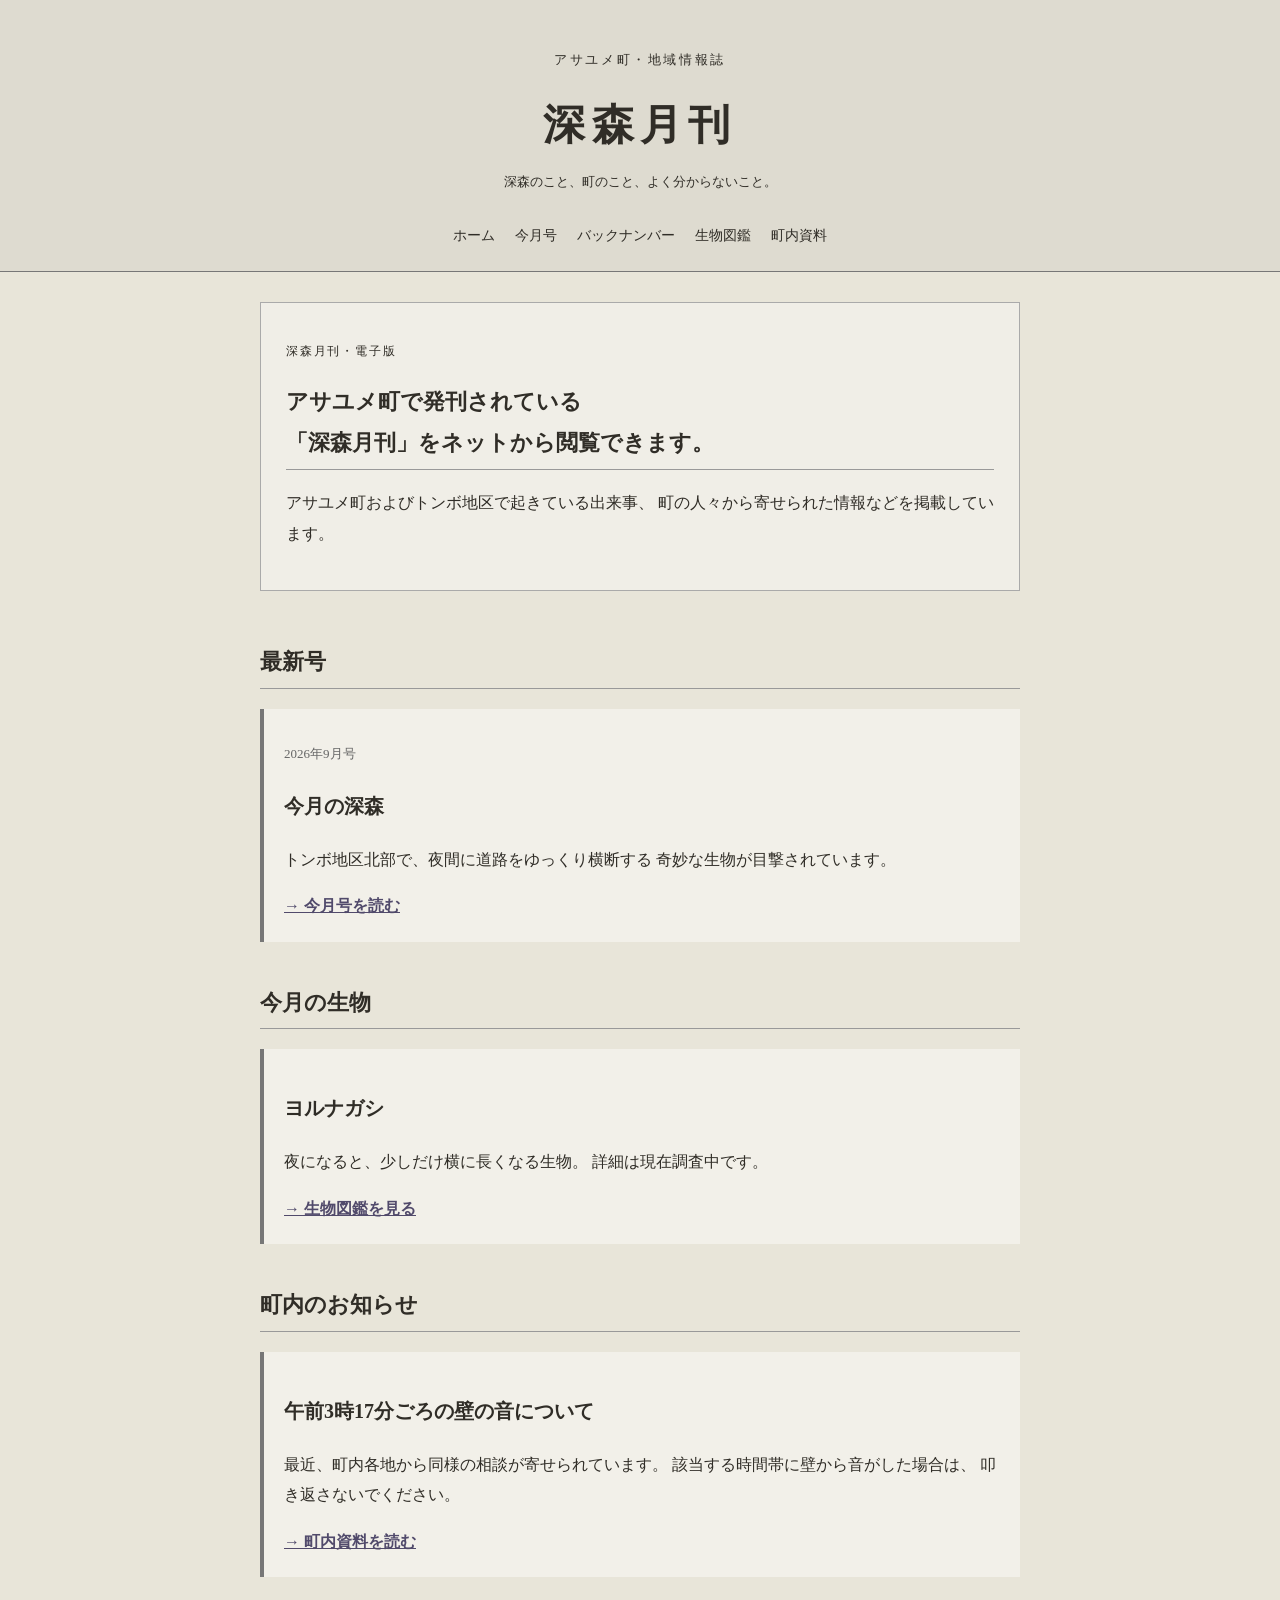
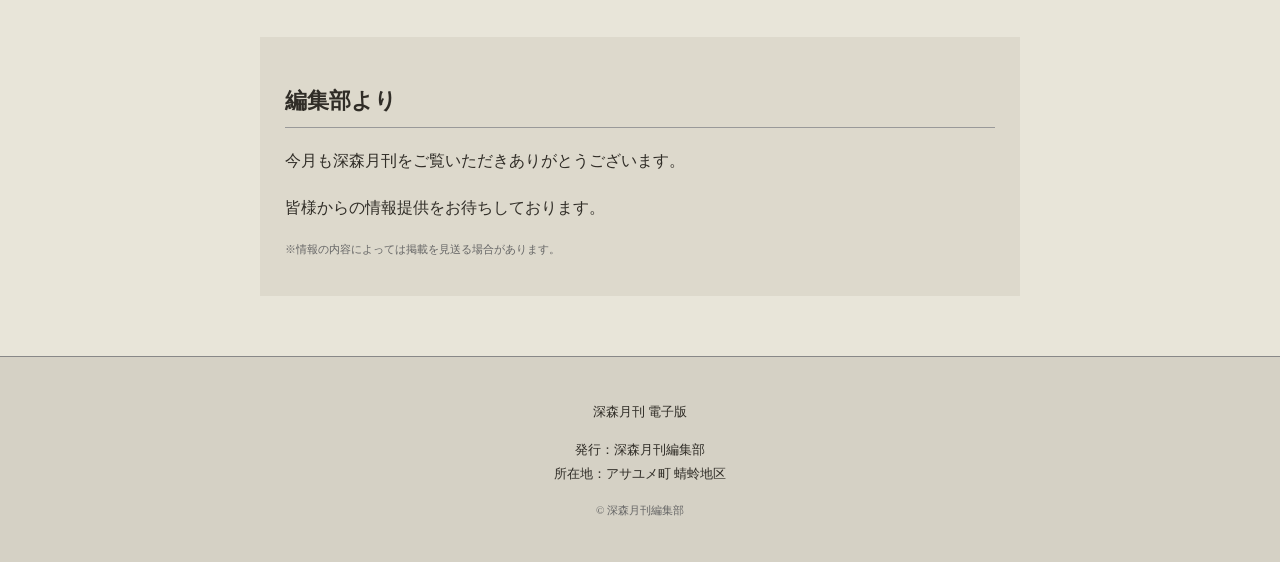
==== index.html @ 6a17d5da "index.html を更新" ====
<!DOCTYPE html>
<html lang="ja">

<head>
  <meta charset="UTF-8">
  <meta name="viewport" content="width=device-width, initial-scale=1.0">

  <title>深森月刊｜アサユメ町電子版</title>

  <link rel="stylesheet" href="style.css">
</head>

<body>

  <header class="site-header">

    <p class="town-name">アサユメ町・地域情報誌</p>

    <h1>深森月刊</h1>

    <p class="subtitle">
      深森のこと、町のこと、よく分からないこと。
    </p>

    <nav>
      <a href="index.html">ホーム</a>
      <a href="issue.html">今月号</a>
      <a href="archive.html">バックナンバー</a>
      <a href="creatures.html">生物図鑑</a>
      <a href="documents.html">町内資料</a>
    </nav>

  </header>


  <main>

    <section class="notice">
      <p class="small-title">深森月刊・電子版</p>

      <h2>アサユメ町で発刊されている<br>
      「深森月刊」をネットから閲覧できます。</h2>

      <p>
        アサユメ町およびトンボ地区で起きている出来事、
        町の人々から寄せられた情報などを掲載しています。
      </p>
    </section>


    <section>

      <h2>最新号</h2>

      <article class="article-card">

        <p class="date">2026年9月号</p>

        <h3>
          今月の深森
        </h3>

        <p>
          トンボ地区北部で、夜間に道路をゆっくり横断する
          奇妙な生物が目撃されています。
        </p>

        <a href="issue.html">
          → 今月号を読む
        </a>

      </article>

    </section>


    <section>

      <h2>今月の生物</h2>

      <article class="article-card">

        <h3>ヨルナガシ</h3>

        <p>
          夜になると、少しだけ横に長くなる生物。
          詳細は現在調査中です。
        </p>

        <a href="creatures.html">
          → 生物図鑑を見る
        </a>

      </article>

    </section>


    <section>

      <h2>町内のお知らせ</h2>

      <article class="article-card">

        <h3>
          午前3時17分ごろの壁の音について
        </h3>

        <p>
          最近、町内各地から同様の相談が寄せられています。
          該当する時間帯に壁から音がした場合は、
          叩き返さないでください。
        </p>

        <a href="documents.html">
          → 町内資料を読む
        </a>

      </article>

    </section>


    <section class="editor-note">

      <h2>編集部より</h2>

      <p>
        今月も深森月刊をご覧いただきありがとうございます。
      </p>

      <p>
        皆様からの情報提供をお待ちしております。
      </p>

      <p class="small">
        ※情報の内容によっては掲載を見送る場合があります。
      </p>

    </section>

  </main>


  <footer>

    <p>深森月刊 電子版</p>

    <p>
      発行：深森月刊編集部<br>
      所在地：アサユメ町 蜻蛉地区
    </p>

    <p class="small">
      © 深森月刊編集部
    </p>

  </footer>

</body>

</html>
---- style.css ----
/* =========================
   深森月刊・基本設定
========================= */

body {
  margin: 0;

  background-color: #e8e5d9;
  color: #302d27;

  font-family:
    "Yu Mincho",
    "Hiragino Mincho ProN",
    serif;

  line-height: 1.9;
}


/* =========================
   ページ全体
========================= */

main {
  max-width: 760px;

  margin: 0 auto;
  padding: 30px 20px 60px;
}


/* =========================
   ヘッダー
========================= */

.site-header {
  text-align: center;

  border-bottom: 1px solid #777;

  padding: 35px 20px 20px;

  background-color: #dedbd0;
}


.town-name {
  font-size: 13px;
  letter-spacing: 0.2em;
}


h1 {
  margin: 5px 0;

  font-size: 42px;

  letter-spacing: 0.15em;
}


.subtitle {
  margin-top: 0;

  font-size: 13px;
}


/* =========================
   ナビゲーション
========================= */

nav {
  margin-top: 25px;
}


nav a {
  margin: 0 8px;

  color: #302d27;

  text-decoration: none;

  font-size: 14px;
}


nav a:hover {
  text-decoration: underline;
}


/* =========================
   見出し
========================= */

h2 {
  border-bottom: 1px solid #999;

  padding-bottom: 5px;

  font-size: 22px;
}


h3 {
  font-size: 20px;
}


/* =========================
   トップの説明
========================= */

.notice {
  margin-bottom: 50px;

  padding: 25px;

  border: 1px solid #aaa;

  background-color: #f0eee7;
}


.small-title {
  font-size: 12px;

  letter-spacing: 0.15em;
}


/* =========================
   記事カード
========================= */

.article-card {
  margin: 20px 0 40px;

  padding: 20px;

  border-left: 4px solid #777;

  background-color: #f2f0e9;
}


.article-card .date {
  font-size: 13px;

  color: #666;
}


/* =========================
   リンク
========================= */

a {
  color: #514a6b;
}


.article-card a {
  font-weight: bold;
}


/* =========================
   編集部
========================= */

.editor-note {
  margin-top: 60px;

  padding: 25px;

  background-color: #ddd9cc;
}


/* =========================
   フッター
========================= */

footer {
  padding: 30px 20px;

  text-align: center;

  border-top: 1px solid #888;

  background-color: #d5d1c5;

  font-size: 13px;
}


/* =========================
   小さい文字
========================= */

.small {
  font-size: 11px;

  color: #666;
}
.archive-heading {
  font-size: 36px;
}
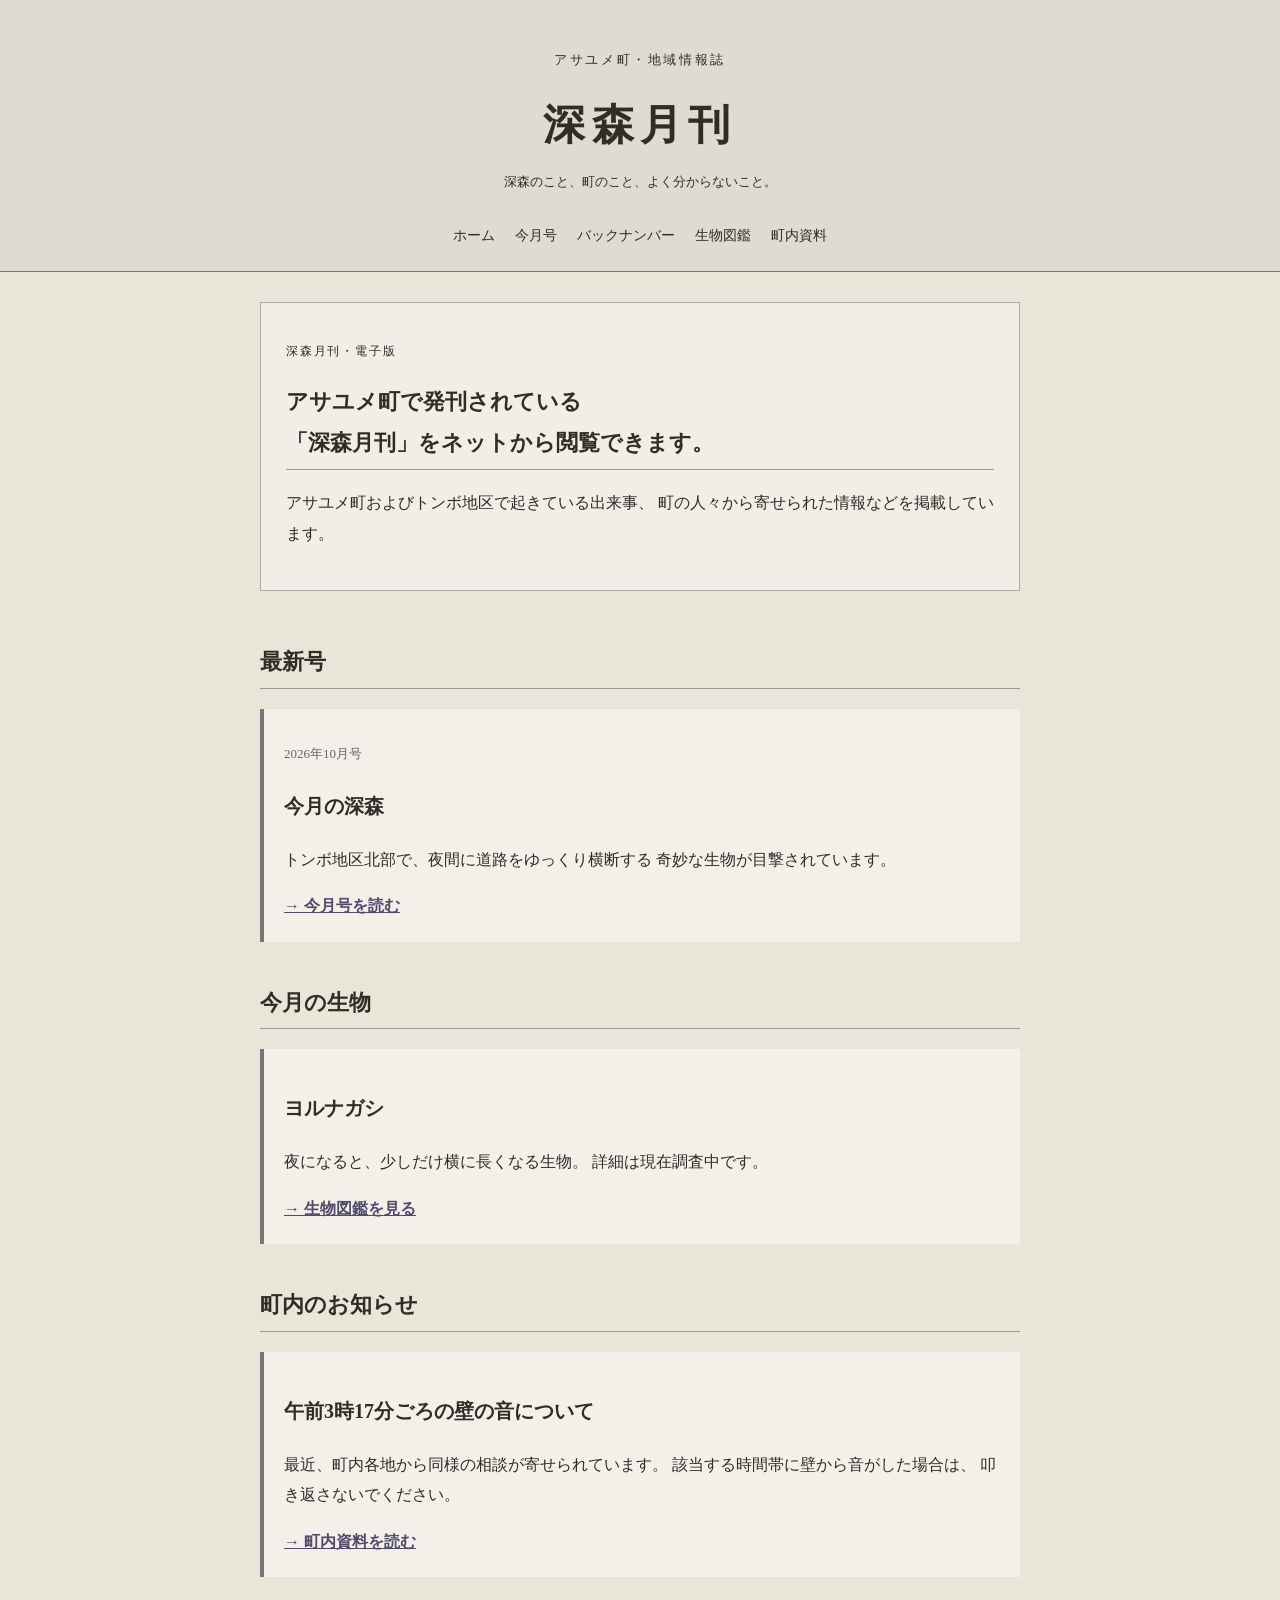
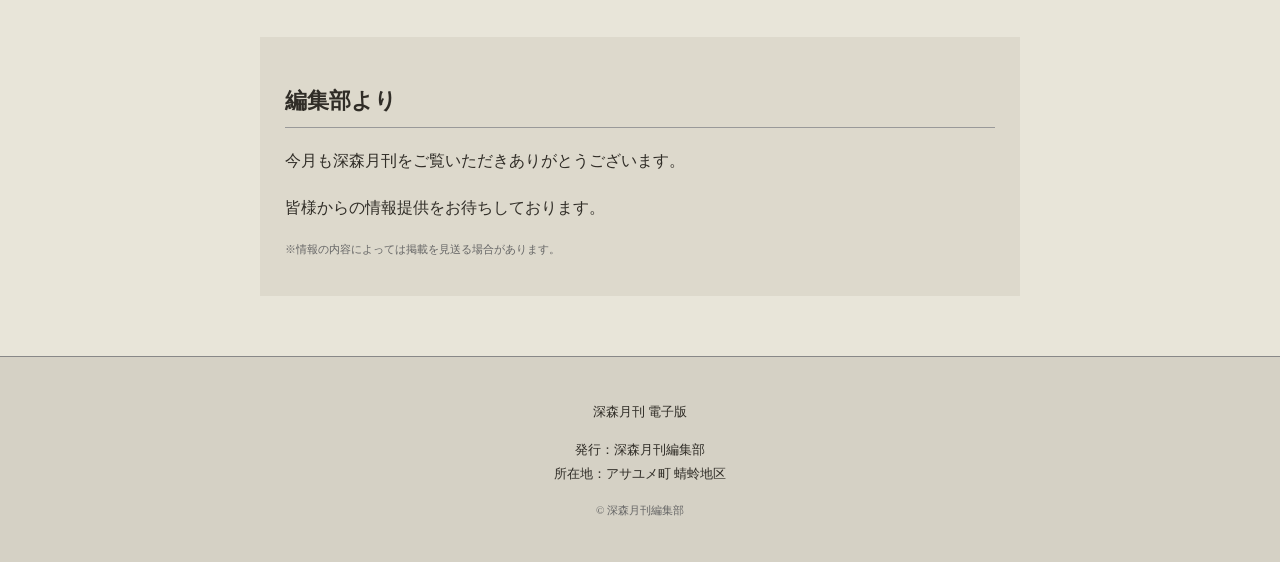
==== commit 44b77f61: "index.html を更新" ====
--- a/index.html
+++ b/index.html
@@ -54,7 +54,7 @@
 
       <article class="article-card">
 
-        <p class="date">2026年9月号</p>
+        <p class="date">2026年10月号</p>
 
         <h3>
           今月の深森
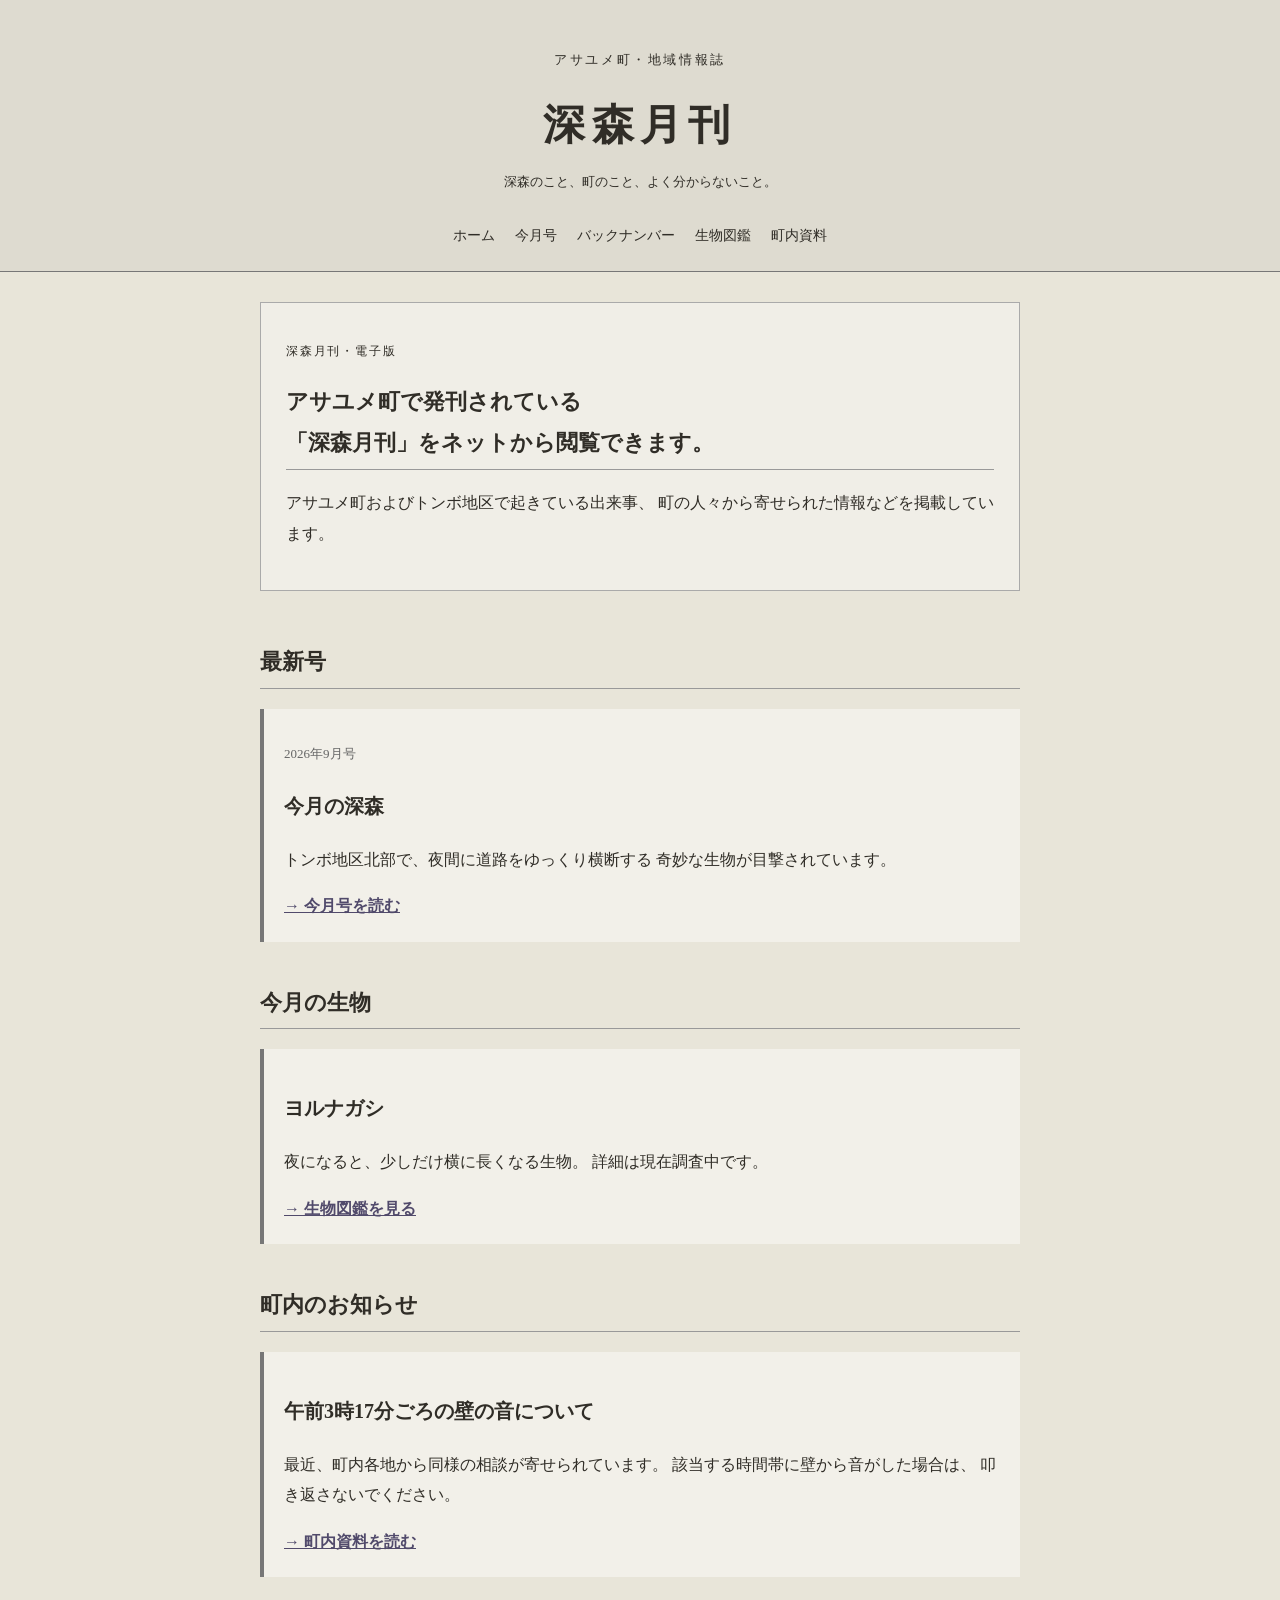
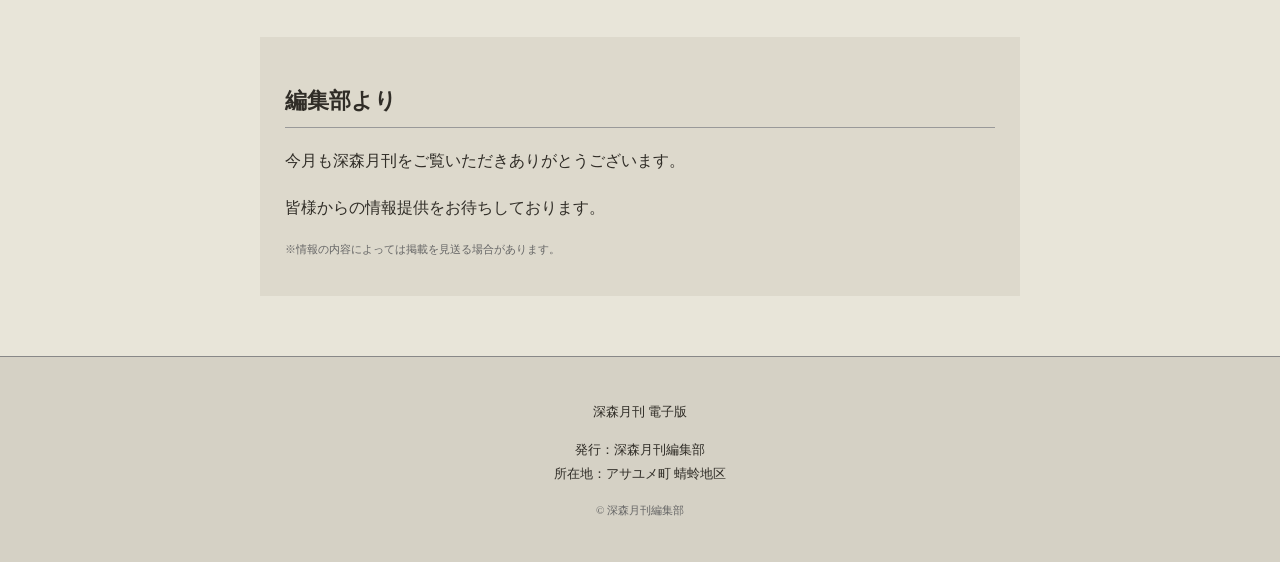
==== commit 62dc392e: "index.html を更新" ====
--- a/index.html
+++ b/index.html
@@ -54,7 +54,7 @@
 
       <article class="article-card">
 
-        <p class="date">2026年10月号</p>
+        <p class="date">2026年9月号</p>
 
         <h3>
           今月の深森
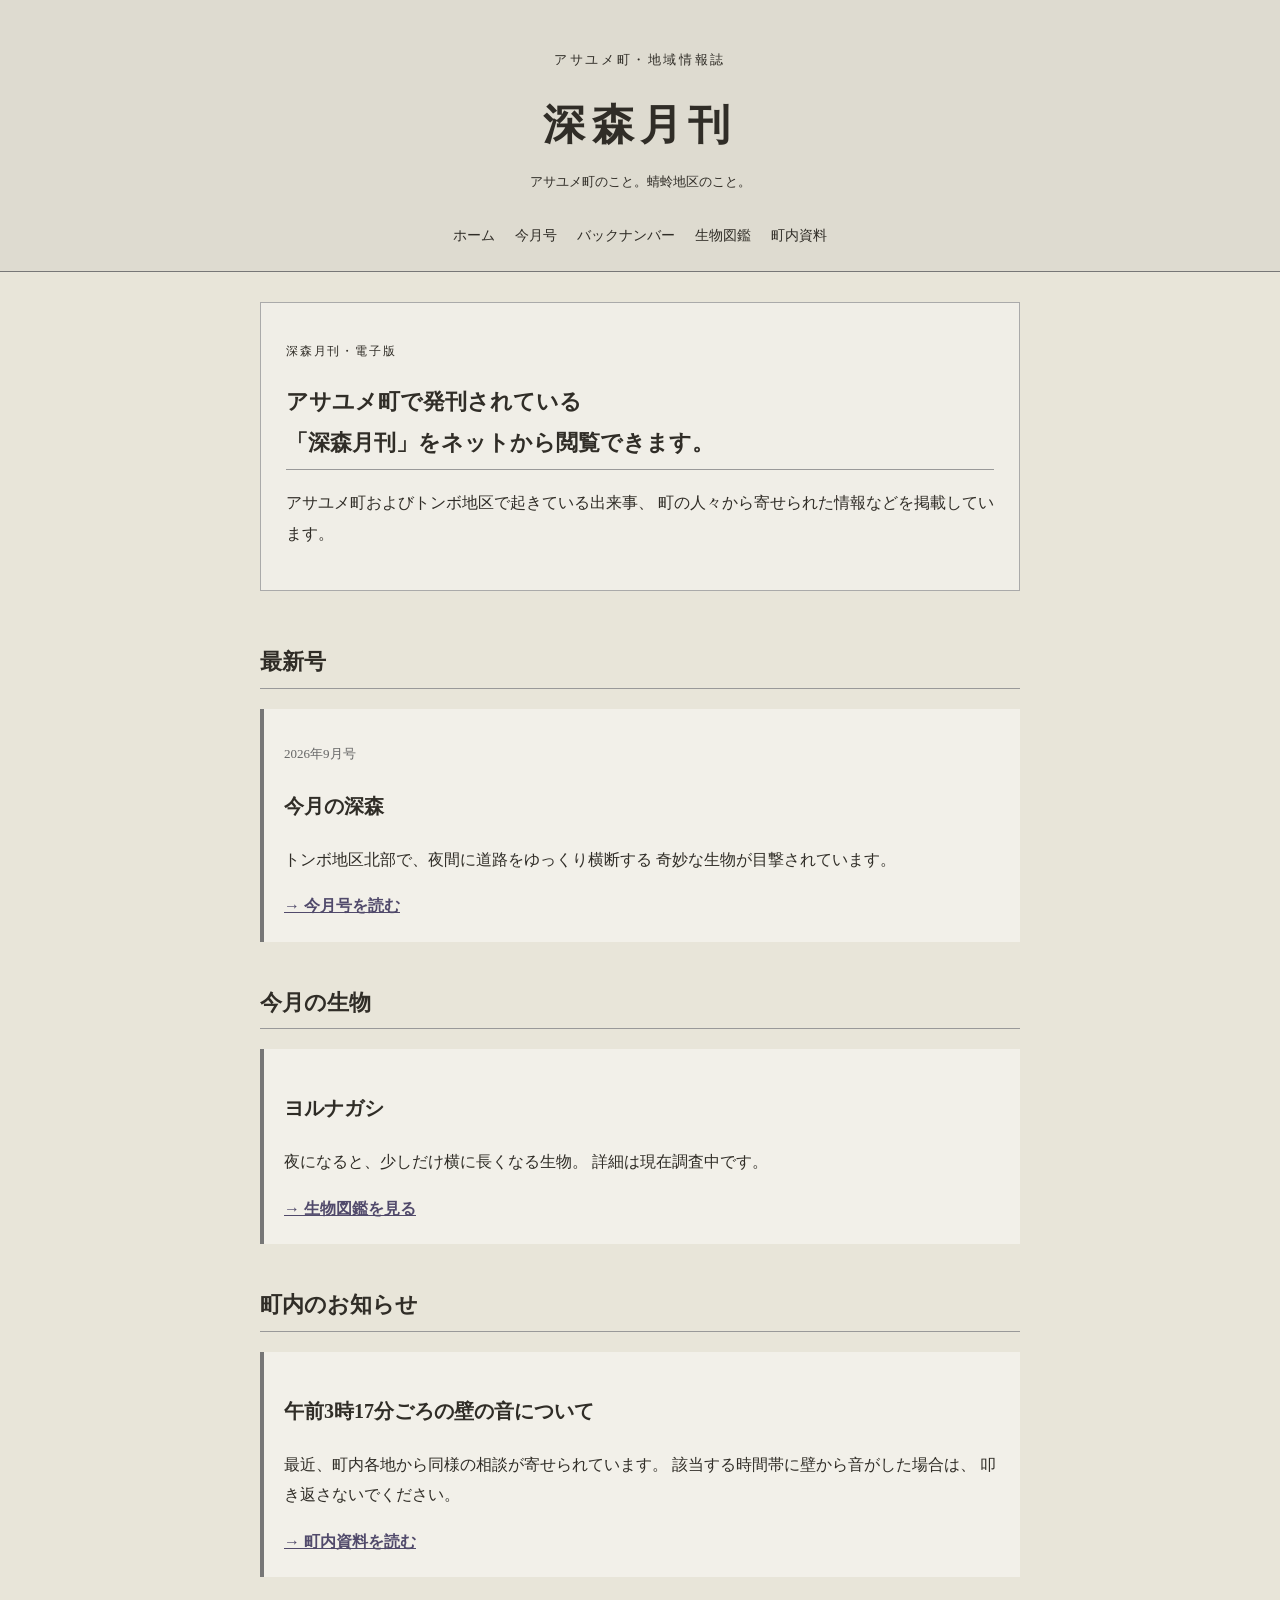
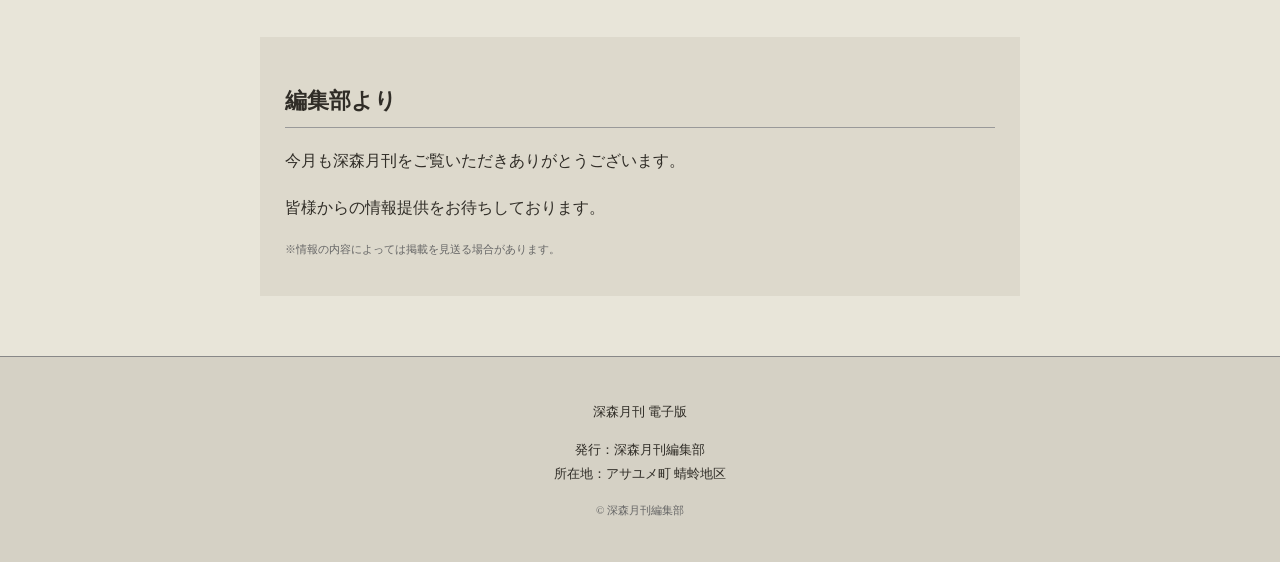
==== commit 4269eae3: "index.html を更新" ====
--- a/index.html
+++ b/index.html
@@ -19,7 +19,7 @@
     <h1>深森月刊</h1>
 
     <p class="subtitle">
-      深森のこと、町のこと、よく分からないこと。
+      アサユメ町のこと。蜻蛉地区のこと。
     </p>
 
     <nav>
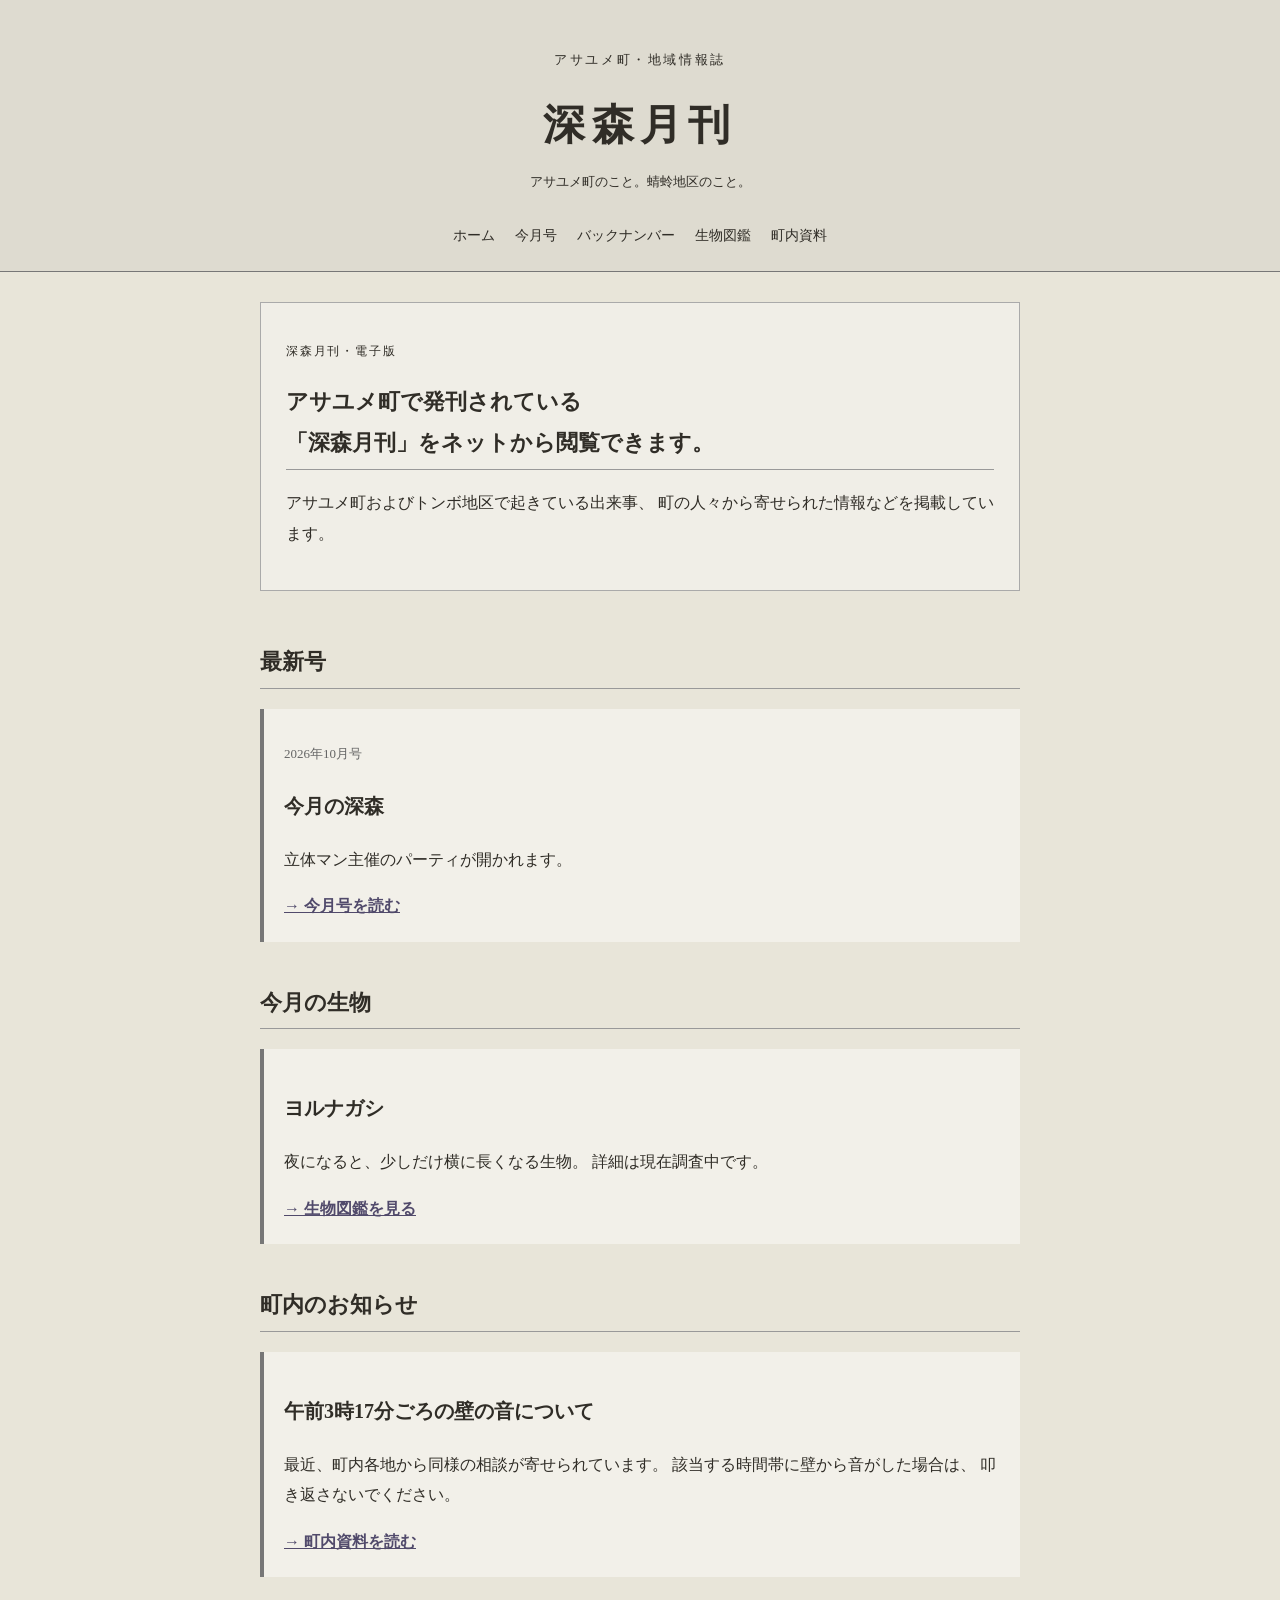
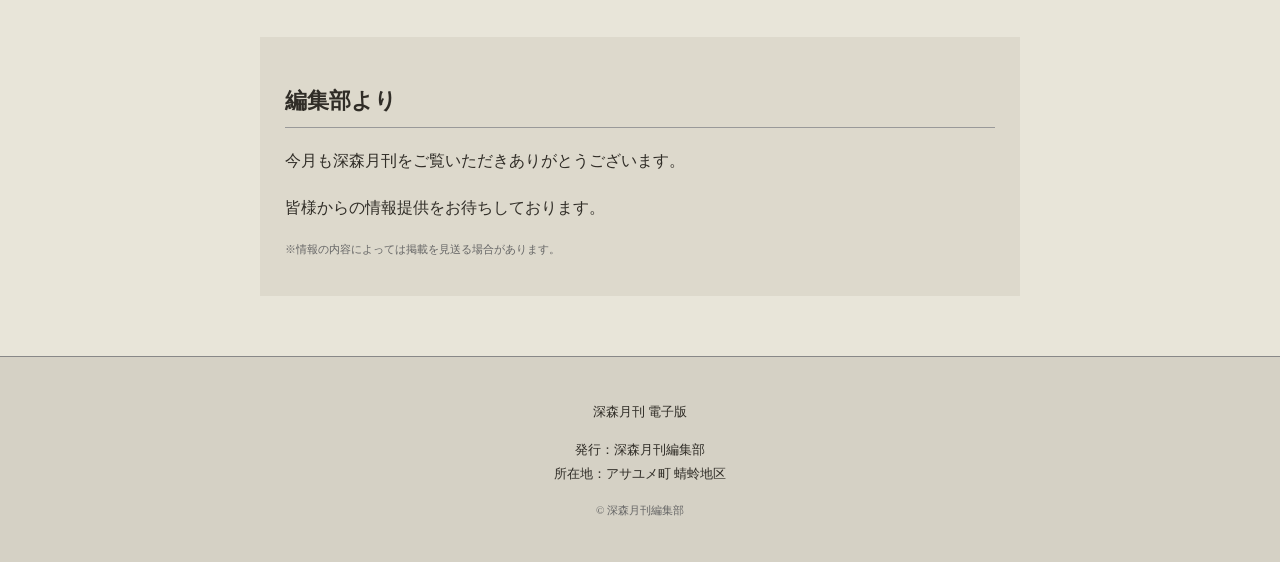
==== commit 482aab97: "index.html を更新" ====
--- a/index.html
+++ b/index.html
@@ -24,7 +24,7 @@
 
     <nav>
       <a href="index.html">ホーム</a>
-      <a href="issue.html">今月号</a>
+      <a href="issue02.html">今月号</a>
       <a href="archive.html">バックナンバー</a>
       <a href="creatures.html">生物図鑑</a>
       <a href="documents.html">町内資料</a>
@@ -54,18 +54,17 @@
 
       <article class="article-card">
 
-        <p class="date">2026年9月号</p>
+        <p class="date">2026年10月号</p>
 
         <h3>
           今月の深森
         </h3>
 
         <p>
-          トンボ地区北部で、夜間に道路をゆっくり横断する
-          奇妙な生物が目撃されています。
+         立体マン主催のパーティが開かれます。
         </p>
 
-        <a href="issue.html">
+        <a href="issue02.html">
           → 今月号を読む
         </a>
 
--- a/style.css
+++ b/style.css
@@ -208,4 +208,15 @@
 }
 .archive-heading {
   font-size: 36px;
+}
+
+img {
+  max-width: 100%;
+  height: auto;
+}
+
+img {
+  width: 400px;
+  max-width: 100%;
+  height: auto;
 }
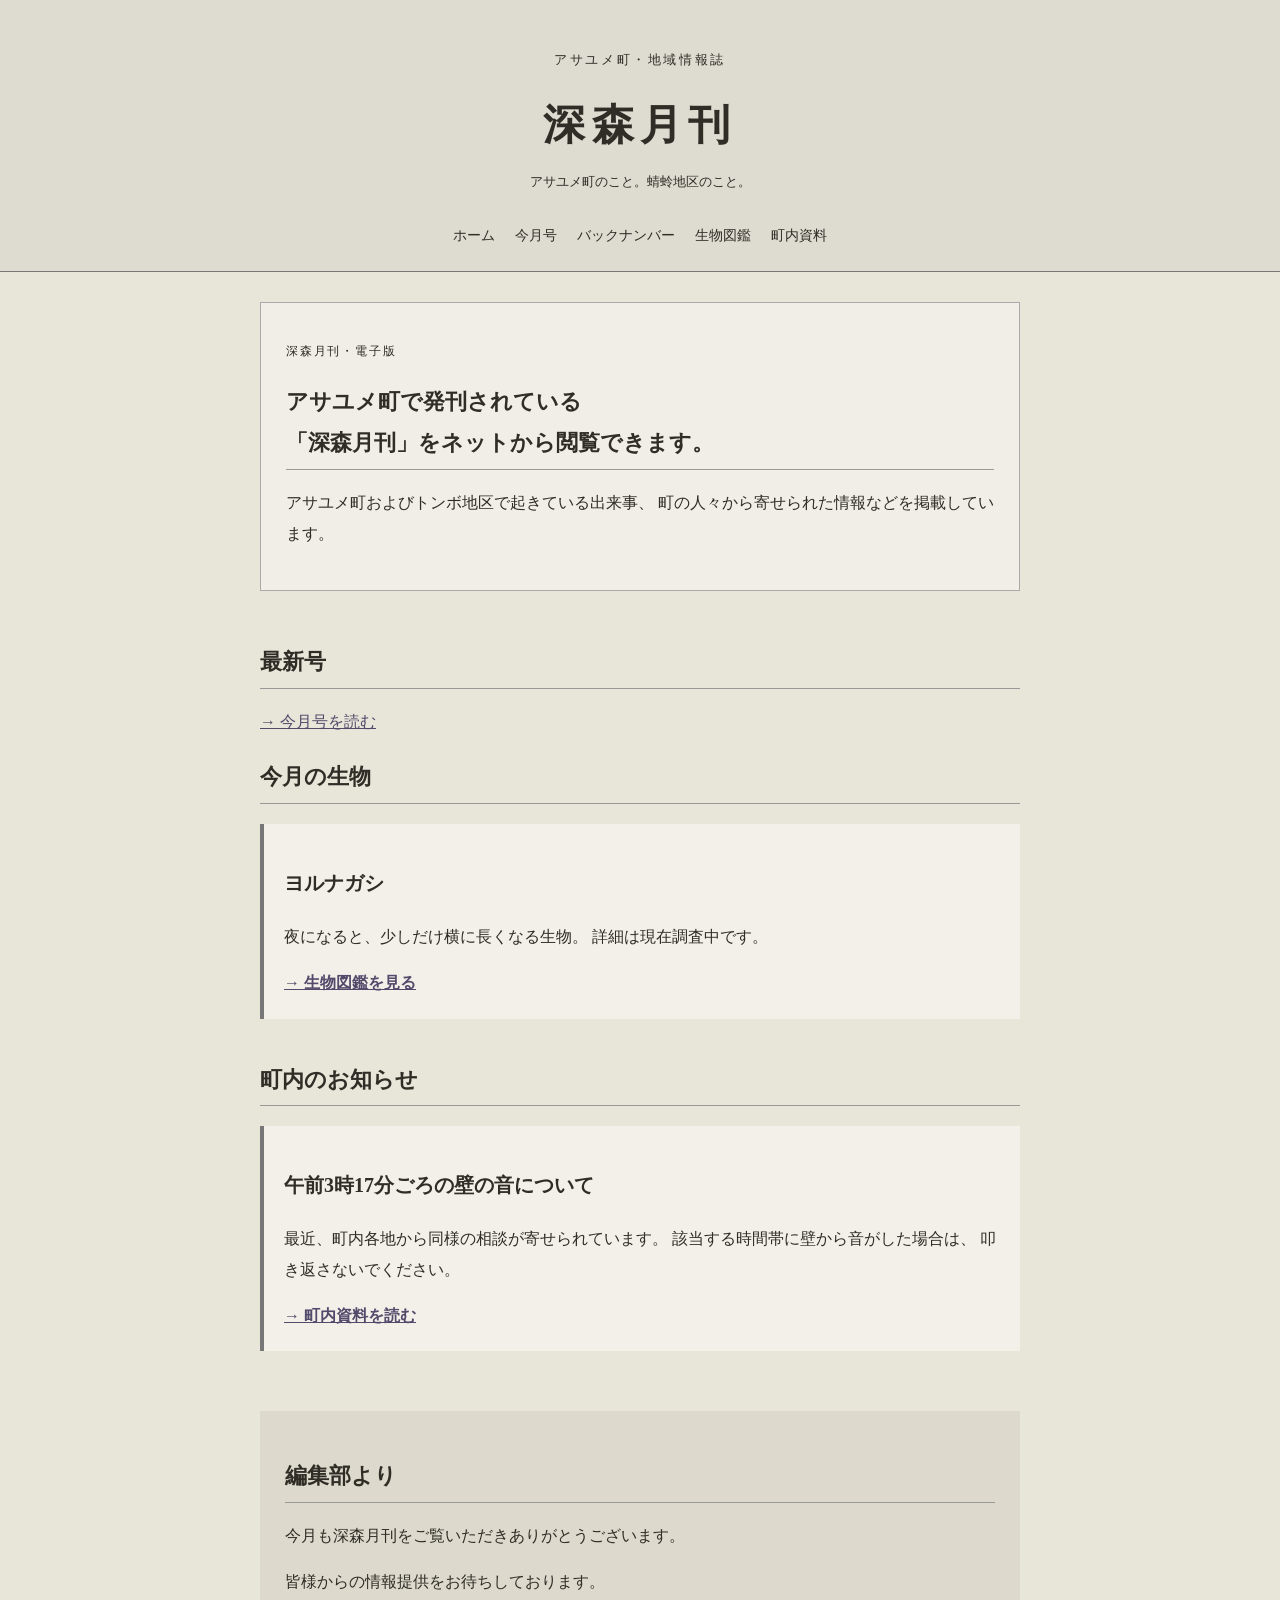
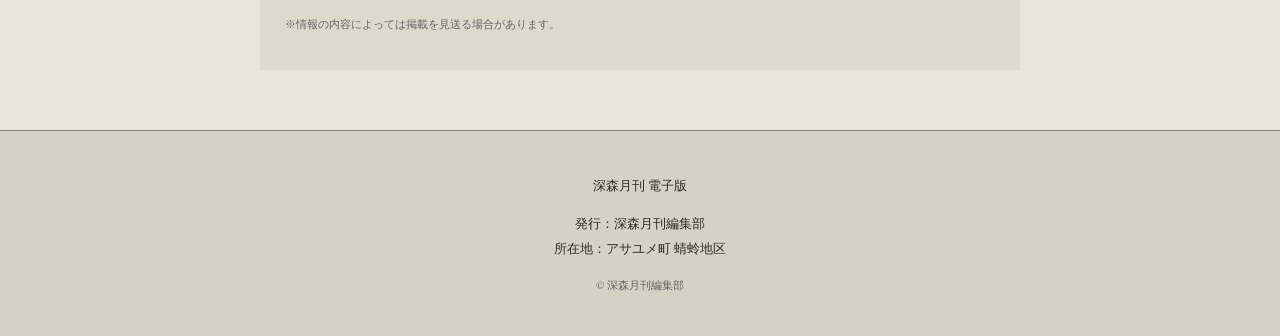
==== commit 0afbf506: "index.html を更新" ====
--- a/index.html
+++ b/index.html
@@ -24,7 +24,7 @@
 
     <nav>
       <a href="index.html">ホーム</a>
-      <a href="issue02.html">今月号</a>
+      <a href="inssue03.html">今月号</a>
       <a href="archive.html">バックナンバー</a>
       <a href="creatures.html">生物図鑑</a>
       <a href="documents.html">町内資料</a>
@@ -51,20 +51,8 @@
     <section>
 
       <h2>最新号</h2>
-
-      <article class="article-card">
-
-        <p class="date">2026年10月号</p>
-
-        <h3>
-          今月の深森
-        </h3>
-
-        <p>
-         立体マン主催のパーティが開かれます。
-        </p>
-
-        <a href="issue02.html">
+      
+        <a href="inssue03.html">
           → 今月号を読む
         </a>
 
